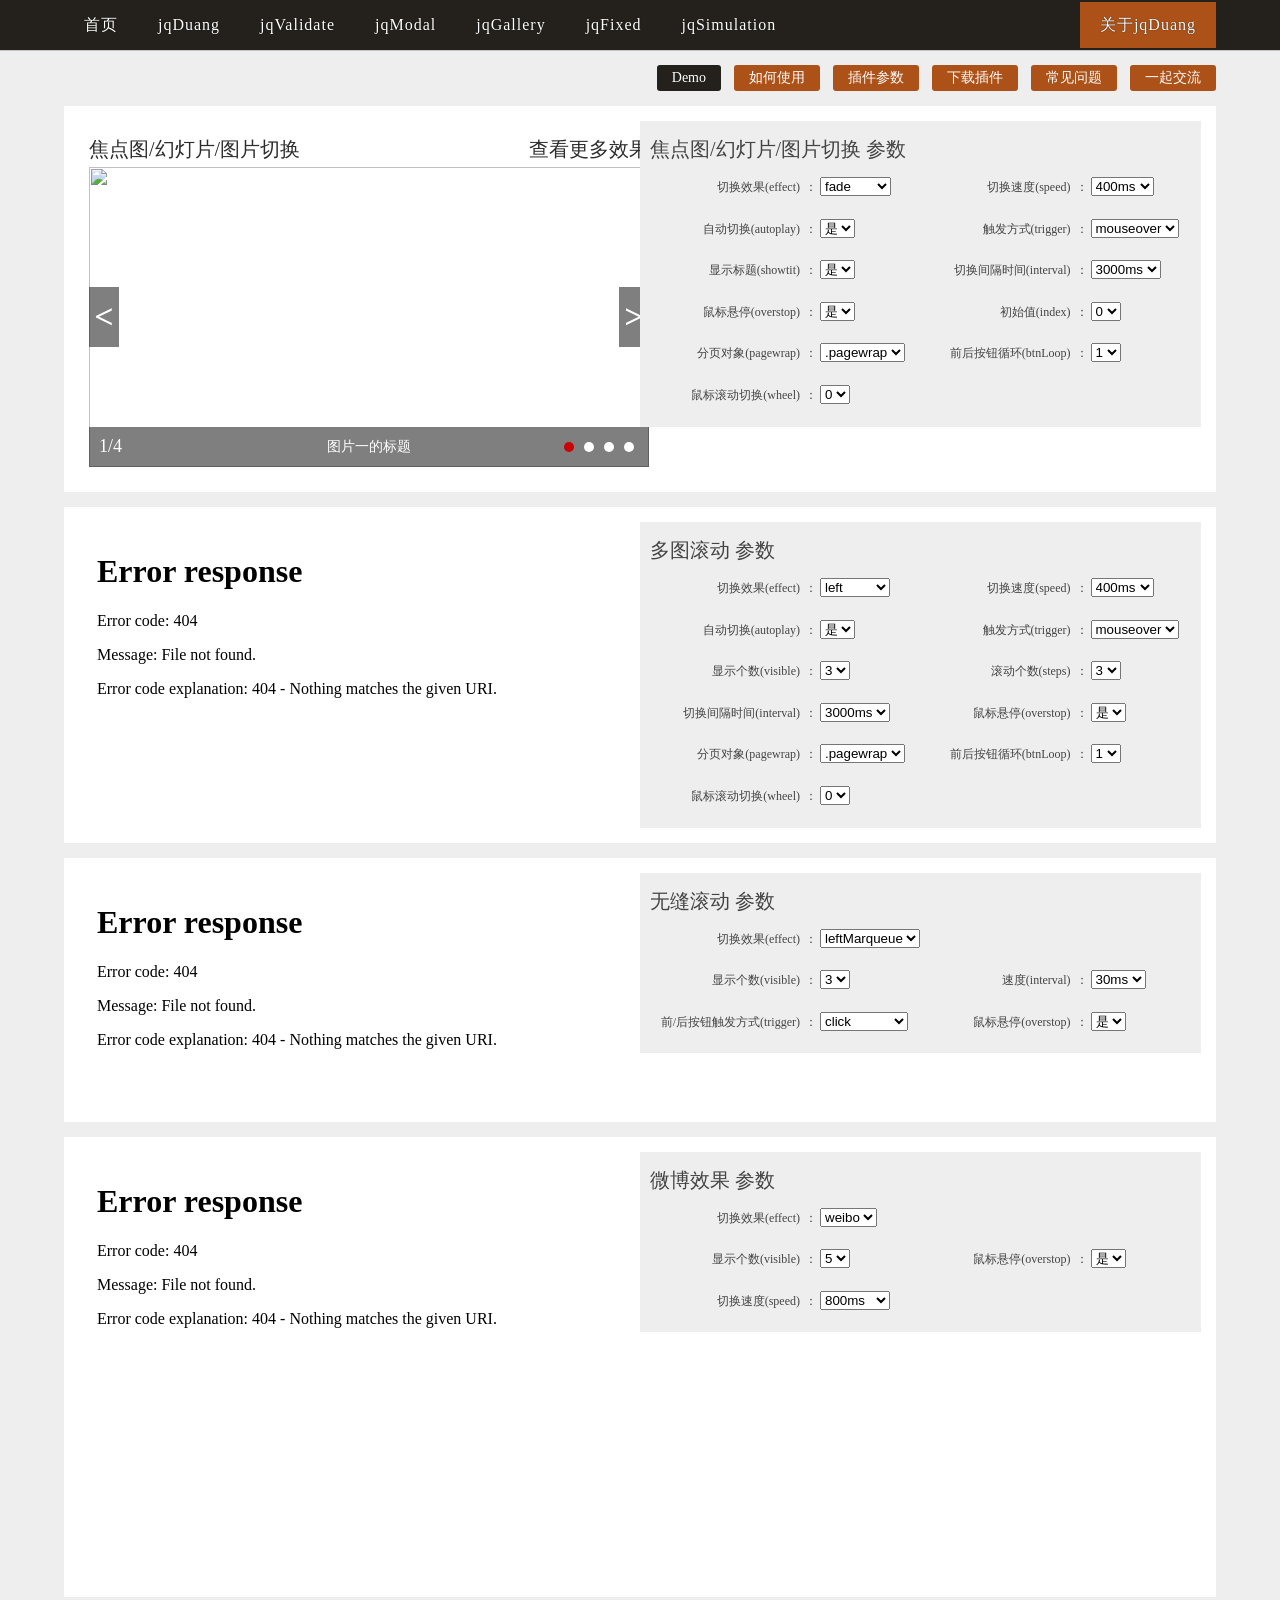
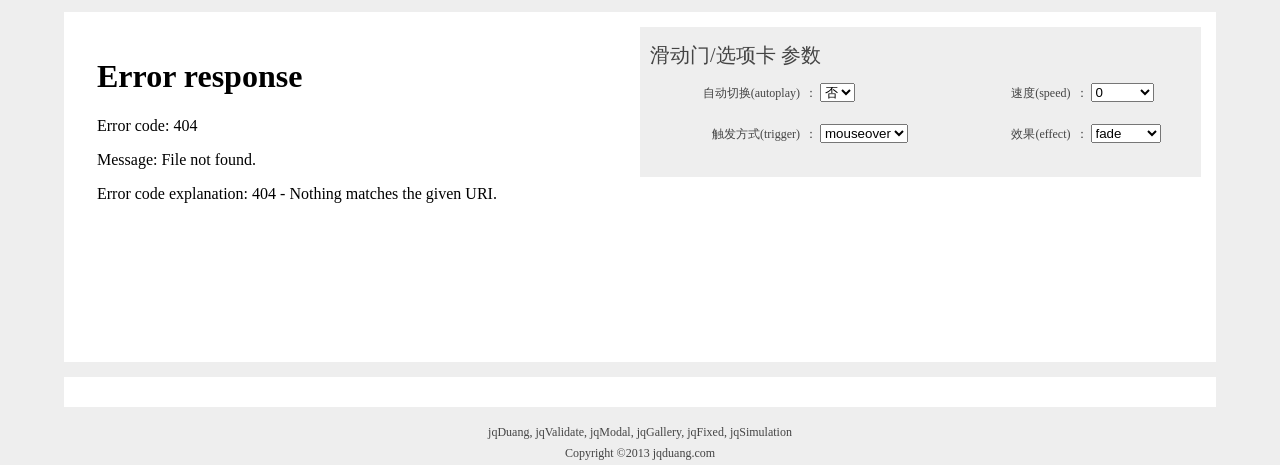
==== jqscrollspy/index.html @ a442d304 "加入jqscrollspy" ====
<html>
<head>
    <meta charset="utf-8">
    <title>jqduang_jqduang.com</title>
    <meta name="keywords" content="jqduang,前端特效,网页特效,焦点图,幻灯片,滑动门,滚动图片,无缝滚动,图片切换"/>
    <meta name="description" content="Mr.jqDuang,前端特效,网页特效,焦点图,幻灯片,滑动门,滚动图片,无缝滚动,图片切换,用少的代码做多的效果,复杂的问题交给我来做,您只要轻轻一行代码就行！"/>
    <link rel="stylesheet" href="../css/global.css">
    
</head>
<body class="bg">
    <div class="wrap">
        <nav class="sub-nav cf">
            <ul>
                <li><a class="act" href="#demo">Demo</a></li>
                <li><a href="#howtouse">如何使用</a></li>
                <li><a href="#param">插件参数</a></li>
                <li><a href="#download">下载插件</a></li>
                <li><a href="#question">常见问题</a></li>
                <li><a href="#commus">一起交流</a></li>
            </ul>
        </nav>
        <section id="demo" class="page active">
            <article class="area">
                <div class="effect-wrap w50p">
                    <iframe width="560" height="336" name="demo1" frameborder="0" scrolling="no"></iframe>
                </div>
                <div class="config-wrap w50p">
                    <h2>焦点图/幻灯片/图片切换 参数</h2>
                    <!-- 表单 -->
                    <form action="demo1.html" method="get" target="demo1">
                        <input type="hidden" name="cell" value=".thumb"/>
                        <input type="hidden" name="obj" value="li"/>
                        <input type="hidden" name="prevbtn" value=".prev"/>
                        <input type="hidden" name="nextbtn" value=".next"/>
                        <ul>
                            <li>
                                <label>切换效果(effect)</label>：
                                <select name="effect">
                                    <option value="fade">fade</option>  
                                    <option value="fold">fold</option>  
                                    <option value="left">left</option>   
                                    <option value="leftLoop">leftLoop</option> 
                                    <option value="top">top</option> 
                                    <option value="topLoop">topLoop</option>   
                                </select>
                            </li>
                            <li>
                                <label>切换速度(speed)</label>：
                                <select name="speed">
                                    <option value="100">100ms</option>  
                                    <option value="200">200ms</option>  
                                    <option value="300">300ms</option>  
                                    <option selected="selected" value="400">400ms</option>  
                                    <option value="500">500ms</option>  
                                </select>
                            </li>
                            <li>
                                <label>自动切换(autoplay)</label>：
                                <select name="autoplay">
                                    <option value="1">是</option>    
                                    <option value="0">否</option>        
                                </select>
                            </li>
                            <li>
                                <label>触发方式(trigger)</label>：
                                <select name="trigger">
                                    <option value="mouseover">mouseover</option>  
                                    <option value="click">click</option>  
                                </select>
                            </li>
                            <li>
                                <label>显示标题(showtit)</label>：
                                <select name="showtit">
                                    <option value="1">是</option>    
                                    <option value="0">否</option>    
                                </select>
                            </li>
                            <li>
                                <label>切换间隔时间(interval)</label>：
                                <select name="interval">
                                    <option value="2000">2000ms</option>    
                                    <option selected="selected" value="3000">3000ms</option>    
                                    <option value="4000">4000ms</option>    
                                    <option value="5000">5000ms</option>
                                </select>
                            </li>
                            <li>
                                <label>鼠标悬停(overstop)</label>：
                                <select name="overstop">
                                    <option value="1">是</option>
                                    <option value="0">否</option>
                                </select>
                            </li>
                            <li>
                                <label>初始值(index)</label>：
                                <select name="index">
                                    <option value="0">0</option>
                                    <option value="1">1</option>
                                    <option value="2">2</option>
                                    <option value="3">3</option>
                                </select>
                            </li>
                            <li>
                                <label>分页对象(pagewrap)</label>：
                                <select name="pagewrap">
                                    <option value=".pagewrap">.pagewrap</option>
                                </select>
                            </li>
                            <li>
                                <label>前后按钮循环(btnLoop)</label>：
                                <select name="btnLoop">
                                    <option value="1">1</option>
                                    <option value="0">0</option>
                                </select>
                            </li>
                            <li>
                                <label>鼠标滚动切换(wheel)</label>：
                                <select name="wheel">
                                    <option value="0">0</option>
                                    <option value="1">1</option>
                                </select>
                            </li>
                        </ul>
                        <input type="submit" class="btn dn" value="提交"/>
                    </form>
                    
                    <!-- /表单 -->
                </div>
                
            </article>
            <article class="area">
                <div class="effect-wrap w50p">
                    <iframe width="560" height="214" name="demo2" frameborder="0" scrolling="no"></iframe>
                </div>
                <div class="config-wrap w50p">
                    <h2>多图滚动 参数</h2>
                    <!-- 表单 -->
                    <form action="demo2.html" method="get" target="demo2">
                        <input type="hidden" name="cell" value=".thumb"/>
                        <input type="hidden" name="obj" value="li"/>
                        <input type="hidden" name="prevbtn" value=".prev"/>
                        <input type="hidden" name="nextbtn" value=".next"/>
                        <ul>
                            <li>
                                <label>切换效果(effect)</label>：
                                <select name="effect">
                                    <option value="left">left</option>  
                                    <option value="leftLoop">leftLoop</option>  
                                </select>
                            </li>
                            <li>
                                <label>切换速度(speed)</label>：
                                <select name="speed">
                                    <option value="100">100ms</option>  
                                    <option value="200">200ms</option>  
                                    <option value="300">300ms</option>  
                                    <option selected="selected" value="400">400ms</option>  
                                    <option value="500">500ms</option>  
                                </select>
                            </li>
                            <li>
                                <label>自动切换(autoplay)</label>：
                                <select name="autoplay">
                                    <option value="1">是</option>    
                                    <option value="0">否</option>        
                                </select>
                            </li>
                            <li>
                                <label>触发方式(trigger)</label>：
                                <select name="trigger">
                                    <option value="mouseover">mouseover</option>    
                                    <option value="click">click</option>    
                                </select>
                            </li>
                            <li>
                                <label>显示个数(visible)</label>：
                                <select name="visible">
                                    <option value="1">1</option>    
                                    <option value="2">2</option>    
                                    <option selected="selected" value="3">3</option>    
                                </select>
                            </li>
                            <li>
                                <label>滚动个数(steps)</label>：
                                <select name="steps">
                                    <option value="1">1</option>    
                                    <option value="2">2</option>    
                                    <option selected="selected" value="3">3</option>
                                </select>
                            </li>
                            <li>
                                <label>切换间隔时间(interval)</label>：
                                <select name="interval">
                                    <option value="2000">2000ms</option>    
                                    <option selected="selected" value="3000">3000ms</option>    
                                    <option value="4000">4000ms</option>    
                                    <option value="5000">5000ms</option>
                                </select>
                            </li>
                            <li>
                                <label>鼠标悬停(overstop)</label>：
                                <select name="overstop">
                                    <option value="1">是</option>
                                    <option value="0">否</option>
                                </select>
                            </li>
                            <li>
                                <label>分页对象(pagewrap)</label>：
                                <select name="pagewrap">
                                    <option value=".pagewrap">.pagewrap</option>
                                </select>
                            </li>
                            <li>
                                <label>前后按钮循环(btnLoop)</label>：
                                <select name="btnLoop">
                                    <option value="1">1</option>
                                    <option value="0">0</option>
                                </select>
                            </li>
                            <li>
                                <label>鼠标滚动切换(wheel)</label>：
                                <select name="wheel">
                                    <option value="0">0</option>
                                    <option value="1">1</option>
                                </select>
                            </li>
                        </ul>
                        <input type="submit" class="btn dn" value="提交"/>
                    </form>
                    
                    <!-- /表单 -->
                </div>
                
            </article>
            <article class="area">
                <div class="effect-wrap w50p">
                    <iframe width="560" height="214" name="demo3" frameborder="0" scrolling="no"></iframe>
                </div>
                <div class="config-wrap w50p">
                    <h2>无缝滚动 参数</h2>
                    <!-- 表单 -->
                    <form action="demo3.html" method="get" target="demo3">
                        <input type="hidden" name="obj" value="li"/>
                        <input type="hidden" name="prevbtn" value=".prev"/>
                        <input type="hidden" name="nextbtn" value=".next"/>
                        <ul>
                            <li class="nowrap">
                                <label>切换效果(effect)</label>：
                                <select name="effect">
                                    <option value="leftMarqueue">leftMarqueue</option>  
                                </select>
                            </li>
                            <li>
                                <label>显示个数(visible)</label>：
                                <select name="visible">
                                    <option value="1">1</option>    
                                    <option value="2">2</option>    
                                    <option selected="selected" value="3">3</option>    
                                </select>
                            </li>
                            <li>
                                <label>速度(interval)</label>：
                                <select name="interval">
                                    <option value="10">10ms</option>    
                                    <option value="20">20ms</option>    
                                    <option selected="selected" value="30">30ms</option>    
                                    <option value="40">40ms</option>    
                                    <option value="50">50ms</option>
                                </select>
                            </li>
                            <li>
                                <label>前/后按钮触发方式(trigger)</label>：
                                <select name="trigger">
                                    <option value="click">click</option>
                                    <option value="mouseover">mouseover</option>
                                </select>
                            </li>
                            <li>
                                <label>鼠标悬停(overstop)</label>：
                                <select name="overstop">
                                    <option value="1">是</option>
                                    <option value="0">否</option>
                                </select>
                            </li>
                        </ul>
                        <input type="submit" class="btn dn" value="提交"/>
                    </form>
                    
                    <!-- /表单 -->
                </div>
                
            </article>
            <article class="area">
                <div class="effect-wrap w50p">
                    <iframe width="560" height="410" name="demo4" frameborder="0" scrolling="no"></iframe>
                </div>
                <div class="config-wrap w50p">
                    <h2>微博效果 参数</h2>
                    <!-- 表单 -->
                    <form action="demo4.html" method="get" target="demo4">
                        <input type="hidden" name="obj" value="li"/>
                        <input type="hidden" name="prevbtn" value=".prev"/>
                        <input type="hidden" name="nextbtn" value=".next"/>
                        <ul>
                            <li class="nowrap">
                                <label>切换效果(effect)</label>：
                                <select name="effect">
                                    <option value="weibo">weibo</option>    
                                </select>
                            </li>
                            <li>
                                <label>显示个数(visible)</label>：
                                <select name="visible"> 
                                    <option value="3">3</option>    
                                    <option value="4">4</option>    
                                    <option selected="selected" value="5">5</option>    
                                </select>
                            </li>
                            <li>
                                <label>鼠标悬停(overstop)</label>：
                                <select name="overstop">
                                    <option value="1">是</option>
                                    <option value="0">否</option>
                                </select>
                            </li>
                            <li>
                                <label>切换速度(speed)</label>：
                                <select name="speed">
                                    <option value="100">100ms</option>  
                                    <option value="200">200ms</option>  
                                    <option value="300">300ms</option>  
                                    <option value="400">400ms</option>  
                                    <option value="500">500ms</option>  
                                    <option value="600">600ms</option>  
                                    <option selected="selected" value="800">800ms</option>  
                                    <option value="1000">1000ms</option>  
                                </select>
                            </li>
                        </ul>
                        <input type="submit" class="btn dn" value="提交"/>
                    </form>
                    
                    <!-- /表单 -->
                </div>
                
            </article>
            <article class="area">
                <div class="effect-wrap w50p">
                    <iframe width="560" height="300" name="demo5" frameborder="0" scrolling="no"></iframe>
                </div>
                <div class="config-wrap w50p">
                    <h2>滑动门/选项卡 参数</h2>
                    <!-- 表单 -->
                    <form action="demo5.html" method="get" target="demo5">
                        <input type="hidden" name="obj" value="ul"/>
                        <input type="hidden" name="cell" value=".cell"/>
                        <input type="hidden" name="prevbtn" value=".prev"/>
                        <input type="hidden" name="nextbtn" value=".next"/>
                        <ul>
                            <li>
                                <label>自动切换(autoplay)</label>：
                                <select name="autoplay">
                                    <option value="1">是</option>
                                    <option selected="selected" value="0">否</option>
                                </select>
                            </li>
                            <li>
                                <label>速度(speed)</label>：
                                <select name="speed">
                                    <option value="0">0</option>
                                    <option value="300">300ms</option>
                                    <option value="400">400ms</option>
                                    <option value="500">500ms</option>
                                    <option value="600">600ms</option>
                                </select>
                            </li>
                            <li>
                                <label>触发方式(trigger)</label>：
                                <select name="trigger">
                                    <option value="mouseover">mouseover</option>    
                                    <option value="click">click</option>    
                                </select>
                            </li>
                            <li>
                                <label>效果(effect)</label>：
                                <select name="effect">
                                    <option value="fade">fade</option>
                                    <option value="fold">fold</option>
                                    <option value="left">left</option>
                                    <option value="leftLoop">leftLoop</option>
                                </select>
                            </li>
                        </ul>
                        <input type="submit" class="btn dn" value="提交"/>
                    </form>
                    
                    <!-- /表单 -->
                </div>
                
            </article>
        </section>
        <section id="howtouse" class="page">
            <article class="area">
                <!-- <h2>如何使用</h2> -->
                <div class="param-instruction">

1. 引入jquery库: 该插件为jquery库的插件, 版本为1.7以上
<textarea data-language="html"><script type="text/javascript" src="http://你的域名/js/jquery.js"></script></textarea>
2. 引入插件本身:
<textarea data-language="html"><script type="text/javascript" src="http://你的域名/js/jqduang.js"></script></textarea>
3. 插件启用:
<h3 class="colde-hd">方式1 : 从dom启用 </h3>
<textarea data-language="html">
<div class="jqDuang" data-obj="li" data-cell=".cell" data-effect="fade">
    <div class="obj">
        <!-- 注意这里要套两层，即'.obj'和'ul' -->
        <ul>
            <li><a href="#" target="_blank"><img src="1.jpg"></a></li>
            <li><a href="#" target="_blank"><img src="2.jpg"></a></li>
            <li><a href="#" target="_blank"><img src="3.jpg"></a></li>
        </ul>
    </div>
    <div class="cell">
        <i class="act">1</i><i>2</i><i>3</i>
    </div>
</div>
</textarea>
<h3 class="colde-hd">方式2 : js调用</h3>
<textarea data-language="html">
<div class="slide">
    <div class="obj">
        <!-- 注意这里要套两层，即'.obj'和'ul' -->
        <ul>
            <li><a href="#" target="_blank"><img src="1.jpg"></a></li>
            <li><a href="#" target="_blank"><img src="2.jpg"></a></li>
            <li><a href="#" target="_blank"><img src="3.jpg"></a></li>
        </ul>
    </div>
    <div class="cell">
        <i class="act">1</i><i>2</i><i>3</i>
    </div>
</div>
</textarea>
js代码
<textarea data-language="javascript">
$('.slide').jqDuang({
    obj      : 'li'
    , cell   : '.cell'
    , effect : 'fade'
})
</textarea>
                </div>    
            </article>
        </section>
        <section id="param" class="page">
            <article class="area">
                <!-- <h2>插件参数</h2> -->
                <div class="param-detail">
                    <table cellspacing="1" cellpadding="0">
                        <tr><td colspan="5">
<textarea data-language="js">
$(expr).jqDuang({
    obj : 'li'
    , cell : '.dot'
    , autoplay : 1
    , interval : 3000
})
//expr是效果的外框,后面是参数, 具体说明请往下看, 上面只是写了部分参数, 具体的使用需要根据实际情况
//另:如果设置和参数的默认值一样可以不用写,如：obj 默认值是 li,如果你的设置也是li这个设置可以直接省略
</textarea>
                        </td></tr>
                        <tr>
                            <th>参数</th>
                            <th>默认值</th>
                            <th>版本</th>
                            <th>说明</th>
                            <th>详细</th>
                        </tr>
                        <tr>
                            <td>obj</td>
                            <td>li</td>
                            <td>1.0</td>
                            <td><span class="fcr">(必须)</span>切换对象:<br>
                                 效果中要切换的对象<br>
                                使用: {obj:'li'}
                            </td>
                            <td>&nbsp;</td>
                        </tr>
                        <tr>
                            <td>cell</td>
                            <td>null</td>
                            <td>1.0</td>
                            <td>

控制切换效果的外层:
插件会自动去找该内部的子元素作为控制切换的对象;如果子元素为空, 插件会自动往内部增加对应的子元素, 例如:下面的div子元素为空
<textarea data-language="html"><div class="dot"></div></textarea>
插件执行后, 会生成 
<textarea data-language="html"><div class="dot"><i class="act">1</i><i>2</i><i>3</i></div></textarea>
使用: {cell:'.dot'}
                            </td>
                            <td>&nbsp;</td>
                        </tr>
                        <tr>
                            <td>trigger</td>
                            <td>mouseover</td>
                            <td>1.0</td>
                            <td><span class="fcr">(必须)</span>切换效果的触发方式:<br>
                                参数: {effect: 'mouseover' | 'click'}<br>
                                说明：{effect: 鼠标悬停到cell对象上时触发动画切换到对应的obj对象上 | 鼠标点击到cell对象上时触发动画切换到对应的obj对象上}<br>
                                使用: {trigger : 'mouseover'}
                            </td>
                            <td>&nbsp;</td>
                        </tr><tr>
                            <td>effect</td>
                            <td>fade</td>
                            <td>1.0</td>
                            <td><span class="fcr">(必须)</span>切换效果:<br>
                                参数: {effect: fade | fold | top | topLoop | topMarqueue | left | leftLoop | leftMarqueue | weibo}<br>
                                说明：{effect: 渐显 | 淡入淡出 | 上滚动 | 上循环滚动 | 上无缝滚动 | 左滚动 | 左循环滚动 | 左无缝滚动 | 微博效果}<br>
                                使用: {effect : 'fade'}
                            </td>
                            <td>&nbsp;</td>
                        </tr>
                        <tr>
                            <td>speed</td>
                            <td>400</td>
                            <td>1.0</td>
                            <td><span class="fcr">(必须)</span>切换效果的速度:<br>
                                说明: 毫秒(ms),一次效果用的时间<br>
                                使用: {speed:400}
                            </td>
                            <td>&nbsp;</td>
                        </tr>
                        <tr>
                            <td>index</td>
                            <td>0</td>
                            <td>1.0</td>
                            <td><span class="fcr">(必须)</span>索引值:<br>
                                说明: 就是初始高亮的值,从0开始,例如我想让幻灯片从第二张开始切换可以这样: {index:1}<br>
                                使用: {index:0}
                            </td>
                            <td>&nbsp;</td>
                        </tr>
                        <tr>
                            <td>autoplay</td>
                            <td>1</td>
                            <td>1.0</td>
                            <td><span class="fcr">(必须)</span>自动切换:<br>
                                说明: 是否自动切换到下一个, 1:自动切换, 0:不切换, 为0时"interval"设置无效<br>
                                使用: {autoplay:1}
                            </td>
                            <td>&nbsp;</td>
                        </tr>
                        <tr>
                            <td>interval</td>
                            <td>3000</td>
                            <td>1.0</td>
                            <td>自动切换:<br>
                                说明: 毫秒(ms), 自动切换到下一个的间隔时间, effect: top(left)Marqueue时表示滚动的速度<br>
                                使用: {interval:3000}
                            </td>
                            <td>&nbsp;</td>
                        </tr>
                        <tr>
                            <td>prevbtn</td>
                            <td>null</td>
                            <td>1.0</td>
                            <td>上一个按钮:<br>
                                说明: 切换到上一个的按钮<br>
                                使用: {prevbtn:'.prev'}
                            </td>
                            <td>&nbsp;</td>
                        </tr>
                        <tr>
                            <td>nextbtn</td>
                            <td>null</td>
                            <td>1.0</td>
                            <td>下一个按钮:<br>
                                说明: 切换到下一个的按钮<br>
                                使用: {nextbtn:'.next'}
                            </td>
                            <td>&nbsp;</td>
                        </tr>
                        <tr>
                            <td>delay</td>
                            <td>150</td>
                            <td>1.0</td>
                            <td>触发效果后的延迟时间:<br>
                                说明: 毫秒(ms), 点击(鼠标悬停到)cell的对象后将要触发效果前的时间, 避免重复执行以及性能上考虑设置150ms<br>
                                使用: {delay:150}
                            </td>
                            <td>&nbsp;</td>
                        </tr>
                        <tr>
                            <td>easing</td>
                            <td>swing</td>
                            <td>1.0</td>
                            <td>动画的缓动效果:<br>
                                说明: 可选值 swing | linear, 若要实现更多效果需要jQuery动画效果扩展增强插件(jquery.easing.js)支持<br>
                                使用: {easing:'swing'}
                            </td>
                            <td>&nbsp;</td>
                        </tr>
                        <tr>
                            <td>visible</td>
                            <td>1</td>
                            <td>1.0</td>
                            <td><span class="fcr">(必须)</span>obj对象的可见个数:<br>
                                说明: 插件会自动计算出外层的大小,从而显示对应的设置大小，effect: fade | fold时无效<br>
                                使用: {visible:1}
                            </td>
                            <td>&nbsp;</td>
                        </tr>
                        <tr>
                            <td>steps</td>
                            <td>1</td>
                            <td>1.0</td>
                            <td><span class="fcr">(必须)</span>每次滚动的数量:<br>
                                说明: 每次滚动的数量,设置时建议 steps <= visible, effect: fade | fold | top(left)Marqueue时无效<br>
                                使用: {steps:1}
                            </td>
                            <td>&nbsp;</td>
                        </tr>
                        <tr>
                            <td>overstop</td>
                            <td>1</td>
                            <td>1.0</td>
                            <td><span class="fcr">(必须)</span>鼠标悬停是否停止动画:<br>
                                说明: 到obj,cell,prevbtn,nextbtn时, 是否停止动画, top(left)Marqueue时 prevbtn,nextbtn无效<br>
                                使用: {overstop:1}
                            </td>
                            <td>&nbsp;</td>
                        </tr>
                        <tr>
                            <td>showtit</td>
                            <td>0</td>
                            <td>1.0</td>
                            <td>
                            是否显示标题:
                            说明: 插件会自动创建个标签a,其内容和链接分别调用当前激活的obj对象的data-title和data-url, 例如:obj对象为
                            <textarea data-language="html"><li data-title="标题一" data-url="www.jqduang.com"></li></textarea>
                            会对应的生成(该设置只有当visible: 1时有效)
                            <textarea data-language="html"><a class="txt" href="www.jqduang.com">标题一</a></textarea>
                            使用: {showtit:1}
                            </td>
                            <td>&nbsp;</td>
                        </tr>
                        <tr>
                            <td>pagewrap</td>
                            <td>null</td>
                            <td>1.0</td>
                            <td>
分页页码对象:
说明: 与cell一样, 插件会自动给pagewrap标签内添加对应的页码, 例如: 
<textarea data-language="html"><div class="pagewrap">1/4</div></textarea>
使用: {pagewrap:'.pagewrap'}
                            </td>
                            <td>&nbsp;</td>
                        </tr>
                        <tr>
                            <td>actclass</td>
                            <td>act</td>
                            <td>1.0</td>
                            <td><span class="fcr">(必须)</span>cell当前激活对象的class:<br>
                                说明: 默认为'act', 有时我们布局时可能用的class不是act,而又懒得去改,插件就可以直接设置, 例如: actclass: 'current'<br>
                                使用: {actclass:'.act'}
                            </td>
                            <td>&nbsp;</td>
                        </tr>
                        <tr>
                            <td>btnLoop</td>
                            <td>1</td>
                            <td>1.0</td>
                            <td>按钮循环:<br>
                                说明: 点击前/后一个时,到第一(最后)时,按钮会添加'disabled'样式,并且按钮不可用；
                                使用: {btnLoop:1}
                            </td>
                            <td>&nbsp;</td>
                        </tr>
                        <tr>
                            <td>wheel</td>
                            <td>0</td>
                            <td>1.0</td>
                            <td>鼠标悬停对象上时滚动鼠标是否切换:<br>
                                说明: 需要插件<a target="_blank" rel="nofollow" href="https://github.com/jquery/jquery-mousewheel">jquery.mousewheel.min.js</a>支持；版本3.1.0以上<br>
                                使用: {wheel:1}
                            </td>
                            <td>&nbsp;</td>
                        </tr>
                        <tr>
                            <th>方法</th>
                            <th>类型</th>
                            <th>版本</th>
                            <th>说明</th>
                            <th>详细</th>
                        </tr>
                        <tr>
                            <td>number</td>
                            <td>number</td>
                            <td>1.0</td>
                            <td>播放第n个:<br>
                                说明: 可以手动播放第n个图片,n从0开始<br>
                                使用: 播放第3个图片，如下
<textarea data-language="js">
$(expr).jqDuang(2);                                
</textarea>
                            </td>
                            <td>&nbsp;</td>
                        </tr>
                        <tr>
                            <td>next</td>
                            <td>string</td>
                            <td>1.0</td>
                            <td>播放后一个:<br>
                                使用:
<textarea data-language="js">
$(expr).jqDuang('next');                                
</textarea>
                            </td>
                            <td>&nbsp;</td>
                        </tr>
                        <tr>
                            <td>prev</td>
                            <td>string</td>
                            <td>1.0</td>
                            <td>播放前一个:<br>
                                使用:
<textarea data-language="js">
$(expr).jqDuang('prev');                                
</textarea>
                            </td>
                            <td>&nbsp;</td>
                        </tr>
                        <tr>
                            <td>stop</td>
                            <td>string</td>
                            <td>1.0</td>
                            <td>暂停:<br>
                                使用:
<textarea data-language="js">
$(expr).jqDuang('stop');                                
</textarea>
                            </td>
                            <td>&nbsp;</td>
                        </tr>
                        <tr>
                            <td>start</td>
                            <td>string</td>
                            <td>1.0</td>
                            <td>开始:<br>
                                使用:
<textarea data-language="js">
$(expr).jqDuang('start');                                
</textarea>
                            </td>
                            <td>&nbsp;</td>
                        </tr>
                        <tr>
                            <td>index</td>
                            <td>string</td>
                            <td>1.0</td>
                            <td>获取当前索引值:<br>
                                使用:例如当前播放到第2个,下面结果为1
<textarea data-language="js">
var index = $(expr).jqDuang('index');//index 为 1
</textarea>
                            </td>
                            <td>&nbsp;</td>
                        </tr>
                        <tr>
                            <th>事件</th>
                            <th>参数</th>
                            <th>版本</th>
                            <th>说明</th>
                            <th>详细</th>
                        </tr>
                        <tr>
                            <td>beforeFun</td>
                            <td>(el, index)</td>
                            <td>1.0</td>
                            <td>切换效果前执行的动作:<br>
                                说明:el = 当前对象, index = 当前的索引(也就行切换到第n个图片里的n)
                                使用:
<textarea data-language="js">
$(expr).on('beforeFun', function(el, index){
    //这里写要执行的动作 
});
</textarea>
                            </td>
                            <td>&nbsp;</td>
                        </tr>
                        <tr>
                            <td>afterFun</td>
                            <td>(el, index)</td>
                            <td>1.0</td>
                            <td>切换效果后执行的动作:<br>
                                说明:el = 当前对象, index = 当前的索引(也就行切换到第n个图片里的n)
                                使用:
 <textarea data-language="js">
$(expr).on('afterFun', function(el, index){
   //这里写要执行的动作 
});
</textarea>
                            </td>
                            <td>&nbsp;</td>
                        </tr>
                    </table>
                </div>
            </article>
        </section>
        <section id="download" class="page">
            <article class="area">
                <!-- <h2>下载插件</h2> -->
                <div class="">
                    压缩版本 <a href="http://www.jqduang.com/jqduang/js/jqduang.js" target="_blank">jqduang.js</a> (5.54k)
                </div>
            </article>
        </section>
        <section id="question" class="page">
            <article class="area">
                <!-- <h2>常见问题</h2> -->
                常见问题 
            </article>
        </section>
        <section id="commus" class="page">
            <div class="blank0"></div>
        </section>
        
    </div>

<script src="js/jquery.js?201505203"></script>
<script src="../js/jquery.mousewheel.min.js" type="text/javascript"></script> 
<script src="../js/common.js?201505203"></script>
<script src="../js/rainbow.min.js?201505203"></script>
    <article class="wrap">
        <div class="area">
            <script type="text/javascript">
                var uyan_config = {
                     'title':'jqduang'
                    , 'url':'http://www.jqduang.com/jqduang'
                    , 'du':'jqduang.com'
                    , 'su':'jqduang' 
                };
            </script>

            <!-- UY BEGIN -->
            <div id="uyan_frame"></div>
            <script type="text/javascript" src="http://v2.uyan.cc/code/uyan.js?uid=2026484"></script>
            <!-- UY END -->
        </div><!-- /留言 -->
    </article> 

<div class="footer tac">        
    jqDuang, jqValidate, jqModal, jqGallery, jqFixed, jqSimulation <br/>
    Copyright ©2013 jqduang.com
</div><!-- /footer -->
<div class="dn">
    <script>
    var _hmt = _hmt || [];
    (function() {
      var hm = document.createElement("script");
      hm.src = "//hm.baidu.com/hm.js?b2e33c0312c7235a7e13b0cf86eec840";
      var s = document.getElementsByTagName("script")[0]; 
      s.parentNode.insertBefore(hm, s);
    })();
    </script>

</div>
</body>
</html>
---- css/global.css ----
/*reset*/
body,html {color:#444;margin:0;padding:0;font:12px/1.8 microsoft yahei,san-serif;}
h1,h2,h3,h4,h5,h6,hr,p,blockquote,dl,dt,dd,ul,ol,li,pre,form,fieldset,legend,button,input,textarea,th,td,select,object {margin:0;padding:0;outline: none;}
ul,ol {list-style-type:none}
address,cite,code,em,th,i,h1,h2,h3,h4,h5,h6 {font-weight:normal; font-style:normal;}
img { border:0 none}
h1,h2,h3,h4,h5,h6 {font-size:14px;}
object,textarea,img,iframe {vertical-align: top;}
textarea {overflow: auto;}
a {text-decoration:none;color:#2C2C2C;outline: none;}
a:hover {text-decoration:underline;color:#f00;-webkit-transition: background .2s,color .2s ease-in; -moz-transition: background .2s,color .2s ease-in; -ms-transition: background .2s,color .2s ease-in; -o-transition: background .2s,color .2s ease-in; transition: background .2s,color .2s ease-in;}
.wrap {margin: 0 5%;min-width: 768px;}
input[type=submit]:hover,button[type=submit]:hover {opacity:0.9;filter:Alpha(opacity=90);cursor: pointer;text-align: center;}
.checkbox,.radio {width:13px;height:13px;vertical-align:-2px;*vertical-align:-1px;margin-right: 2px;}

/*common*/
.por {position: relative;} 
.oh {overflow:hidden;} 
.tal {text-align: left; } 
.tac {text-align: center; } 
.tar {text-align: right; }
.ma {margin: 0 auto;}
.dn {display: none;}
.fl {float:left;} 
.fr {float:right;}
.cf:after {content:"\20";display:block;height:0;clear:both;} 
.cf {*zoom:1}

.blank0,.blank1,.blank2,.blank3,.blank4,.blank5,.blank6,.blank7,.blank8,.blank9,.blank10,.blank11,.blank12,.blank13,.blank14,.blank15,.blank16,.blank17,.blank18,.blank19,.blank20,.blank25,.blank30,.blank35,.blank40,.blank45,.blank50 {clear:both;display:block; font-size:1px; overflow:hidden;}

.blank0 {height:0;}
.blank1 {height:1px;}
.blank2 {height:2px;}
.blank3 {height:3px;}
.blank4 {height:4px;}
.blank5 {height:5px;}
.blank6 {height:6px;}
.blank7 {height:7px;}
.blank8 {height:8px;}
.blank9 {height:9px;}
.blank10 {height:10px;}
.blank11 {height:11px;}
.blank12 {height:12px;}
.blank13 {height:13px;}
.blank14 {height:14px;}
.blank15 {height:15px;}
.blank16 {height:16px;}
.blank17 {height:17px;}
.blank18 {height:18px;}
.blank19 {height:19px;}
.blank20 {height:20px;}
.blank25 {height:25px;}
.blank30 {height:30px;}
.blank35 {height:35px;}
.blank40 {height:40px;}
.blank45 {height:45px;}
.blank50 {height:50px;}
/*font*/
.fcr, .fcr a {color: #f00;}
/*margin padding*/
.p10 {padding: 10px;}
/*layout*/
.area {padding: 15px;background: #fff;margin: 15px auto;overflow: hidden;*zoom:1;}

/*body*/
page_shake{from{transform:rotate(0deg);-ms-transform:rotate(0deg);-moz-transform:rotate(0deg);-webkit-transform:rotate(0deg);-o-transform:rotate(0deg)}4%{transform:rotate(5deg);-ms-transform:rotate(5deg);-moz-transform:rotate(5deg);-webkit-transform:rotate(5deg);-o-transform:rotate(5deg)}12.5%{transform:rotate(-5deg);-ms-transform:rotate(-5deg);-moz-transform:rotate(-5deg);-webkit-transform:rotate(-5deg);-o-transform:rotate(-5deg)}21%{transform:rotate(5deg);-ms-transform:rotate(5deg);-moz-transform:rotate(5deg);-webkit-transform:rotate(5deg);-o-transform:rotate(5deg)}29%{transform:rotate(-5deg);-ms-transform:rotate(-5deg);-moz-transform:rotate(-5deg);-webkit-transform:rotate(-5deg);-o-transform:rotate(-5deg)}37.5%{transform:rotate(5deg);-ms-transform:rotate(5deg);-moz-transform:rotate(5deg);-webkit-transform:rotate(5deg);-o-transform:rotate(5deg)}46%{transform:rotate(-5deg);-ms-transform:rotate(-5deg);-moz-transform:rotate(-5deg);-webkit-transform:rotate(-5deg);-o-transform:rotate(-5deg)}50%,to{transform:rotate(0deg);-ms-transform:rotate(0deg);-moz-transform:rotate(0deg);-webkit-transform:rotate(0deg);-o-transform:rotate(0deg)}}
@-webkit-keyframes page_shake{from{transform:rotate(0deg);-ms-transform:rotate(0deg);-moz-transform:rotate(0deg);-webkit-transform:rotate(0deg);-o-transform:rotate(0deg)}4%{transform:rotate(5deg);-ms-transform:rotate(5deg);-moz-transform:rotate(5deg);-webkit-transform:rotate(5deg);-o-transform:rotate(5deg)}12.5%{transform:rotate(-5deg);-ms-transform:rotate(-5deg);-moz-transform:rotate(-5deg);-webkit-transform:rotate(-5deg);-o-transform:rotate(-5deg)}21%{transform:rotate(5deg);-ms-transform:rotate(5deg);-moz-transform:rotate(5deg);-webkit-transform:rotate(5deg);-o-transform:rotate(5deg)}29%{transform:rotate(-5deg);-ms-transform:rotate(-5deg);-moz-transform:rotate(-5deg);-webkit-transform:rotate(-5deg);-o-transform:rotate(-5deg)}37.5%{transform:rotate(5deg);-ms-transform:rotate(5deg);-moz-transform:rotate(5deg);-webkit-transform:rotate(5deg);-o-transform:rotate(5deg)}46%{transform:rotate(-5deg);-ms-transform:rotate(-5deg);-moz-transform:rotate(-5deg);-webkit-transform:rotate(-5deg);-o-transform:rotate(-5deg)}50%,to{transform:rotate(0deg);-ms-transform:rotate(0deg);-moz-transform:rotate(0deg);-webkit-transform:rotate(0deg);-o-transform:rotate(0deg)}}
.duang {animation: page_shake 2s ease 0s 1; -webkit-animation: page_shake 2s ease 0s 1;}
.bg {background: #eee;}
/*nav*/
.nav {background: #24211C;width: 100%;-webkit-box-shadow: 0 0 1px #000; box-shadow: 0 0 1px #000;} 
.nav li {float: left;}
.nav li a {float: left;height:50px;line-height:50px;color: #fff;margin: 0 20px;font-size: 16px;letter-spacing: 1px;text-shadow: 0 0 1px #000;position: relative;}
.nav li a span {position: relative;}
.nav li a:hover {text-decoration: none;color: #fff;}

.nav li:last-child {float: right;}
.nav li:last-child a {background: #AC5118;padding: 0 20px;margin: 2px 0;height: 46px;line-height: 46px;}
.nav li:last-child:hover a {border-radius: 30px;-webkit-border-radius:30px;}
.nav li:last-child a:before {content:none;}

.nav li a:before {content:'';position: absolute;height:30px;line-height:30px;background: #AC5118;left: 50%;top: 10px;border-radius: 30px;-webkit-border-radius: 30px;text-shadow: none;width: 0;overflow: hidden;-webkit-transition: all .2s ease-out;transition: all .2s ease-out;opacity: 0;-webkit-box-shadow: 0 0 1px #AC5118; box-shadow: 0 0 1px #AC5118;}
.nav li:hover a:before, .nav li a.act:before {left: -21px;width: 100%;opacity: 1;padding: 0 20px;}

.nav li a:after {content:attr(title);background: #AC5118;position: absolute;width: 100%;top: 0;left: -11px;height:30px;line-height:30px;padding: 0 10px;opacity: 0;-webkit-transition: all .2s ease-out;transition: all .2s ease-out;border-radius: 30px;-webkit-border-radius: 30px;text-align: center;}
.nav li:first-child a:after, .nav li:last-child a:after {content:none;}
.nav li:hover a:after {opacity: .8;top: 55px;}


.sub-nav {margin: 15px auto;text-align: right;}
.sub-nav li {display: inline-block;*display: inline;*zoom: 1;}
.sub-nav li a {display: inline-block;margin-left: 10px;height:26px;line-height:26px;padding: 0 15px;color: #fff;background: #AC5118;border-radius: 3px;font-size: 14px;-webkit-transition: all .2s ease-out;transition: all .2s ease-out;}
.sub-nav li a:hover, .sub-nav li a.act {background: #24211C;text-decoration: none;}
.sub-nav li a:hover {-webkit-transform:rotate(10deg); -moz-transform:rotate(10deg); transform:rotate(10deg); - }

.w50p {float: left;width: 50%;min-height: 150px;padding: 10px;-webkit-box-sizing:border-box; -moz-box-sizing:border-box;box-sizing:border-box;}

.config-wrap h2, .effect-wrap-inner h2 {font-size: 20px;}

.config-wrap {background: #eee;}
.config-wrap li {padding: 10px; -webkit-box-sizing:border-box; -moz-box-sizing:border-box;box-sizing:border-box;float: left;width: 50%;}
.config-wrap li.nowrap {width: 100%;}
.config-wrap label {float: left;width: 140px;text-align: right;margin-right: 5px;}

.effect-wrap {}
.effect-wrap-inner .posturl{float: left;margin-top: 20px;background:#eee;padding: 10px;}
.effect-wrap-inner dl {float: left;}

.effect-wrap-inner dt {float: left; width: 100px; text-align: right;padding: 5px;}
.effect-wrap-inner dt span {color: red;}
.effect-wrap-inner dt i{font-size: 12px;font-style: normal;}
.effect-wrap-inner input {border: 1px solid #ddd;padding: 5px;}
.effect-wrap-inner input[data-group] {width: 50px;}
.effect-wrap-inner .submit{padding: 5px 20px;cursor:pointer;}
.effect-wrap-inner dd {margin-left: 110px;font-size: 12px;padding: 5px;vertical-align: top;}
.effect-wrap-inner select{padding: 3px;}
.effect-wrap-inner textarea{padding: 5px;display: inline-block;}

.instruction {color: green;padding: 10px;float: left;width: 50%;-webkit-box-sizing:border-box; -moz-box-sizing:border-box;box-sizing:border-box;}

.instruction span {color: #999;}

.result {clear: both;background: #FEFFE3;padding: 10px;display: none;}
.loading {display: none;position: relative;background:#fff url([data-uri]) no-repeat center;}
#content {min-height: 600px;}

/*section*/
.page {display: none;}
.page a {color: #AC5118;}
.page.active {display: block;}

/*param-detail*/
.param-detail {font-size: 12px;}
.param-detail table {width: 100%;background: #ddd;}
.param-detail td, .param-detail th {padding: 5px 10px;font-size: 12px;border: none;background: #fff;}
.param-detail td:nth-child(2n) {background: #fafafa;}
.param-detail th {background: #AC5118;color: #fff;white-space: nowrap;}
.param-detail tr:hover td {background: #FEEDBB;}

/*code*/
textarea[data-language] {display: none;}
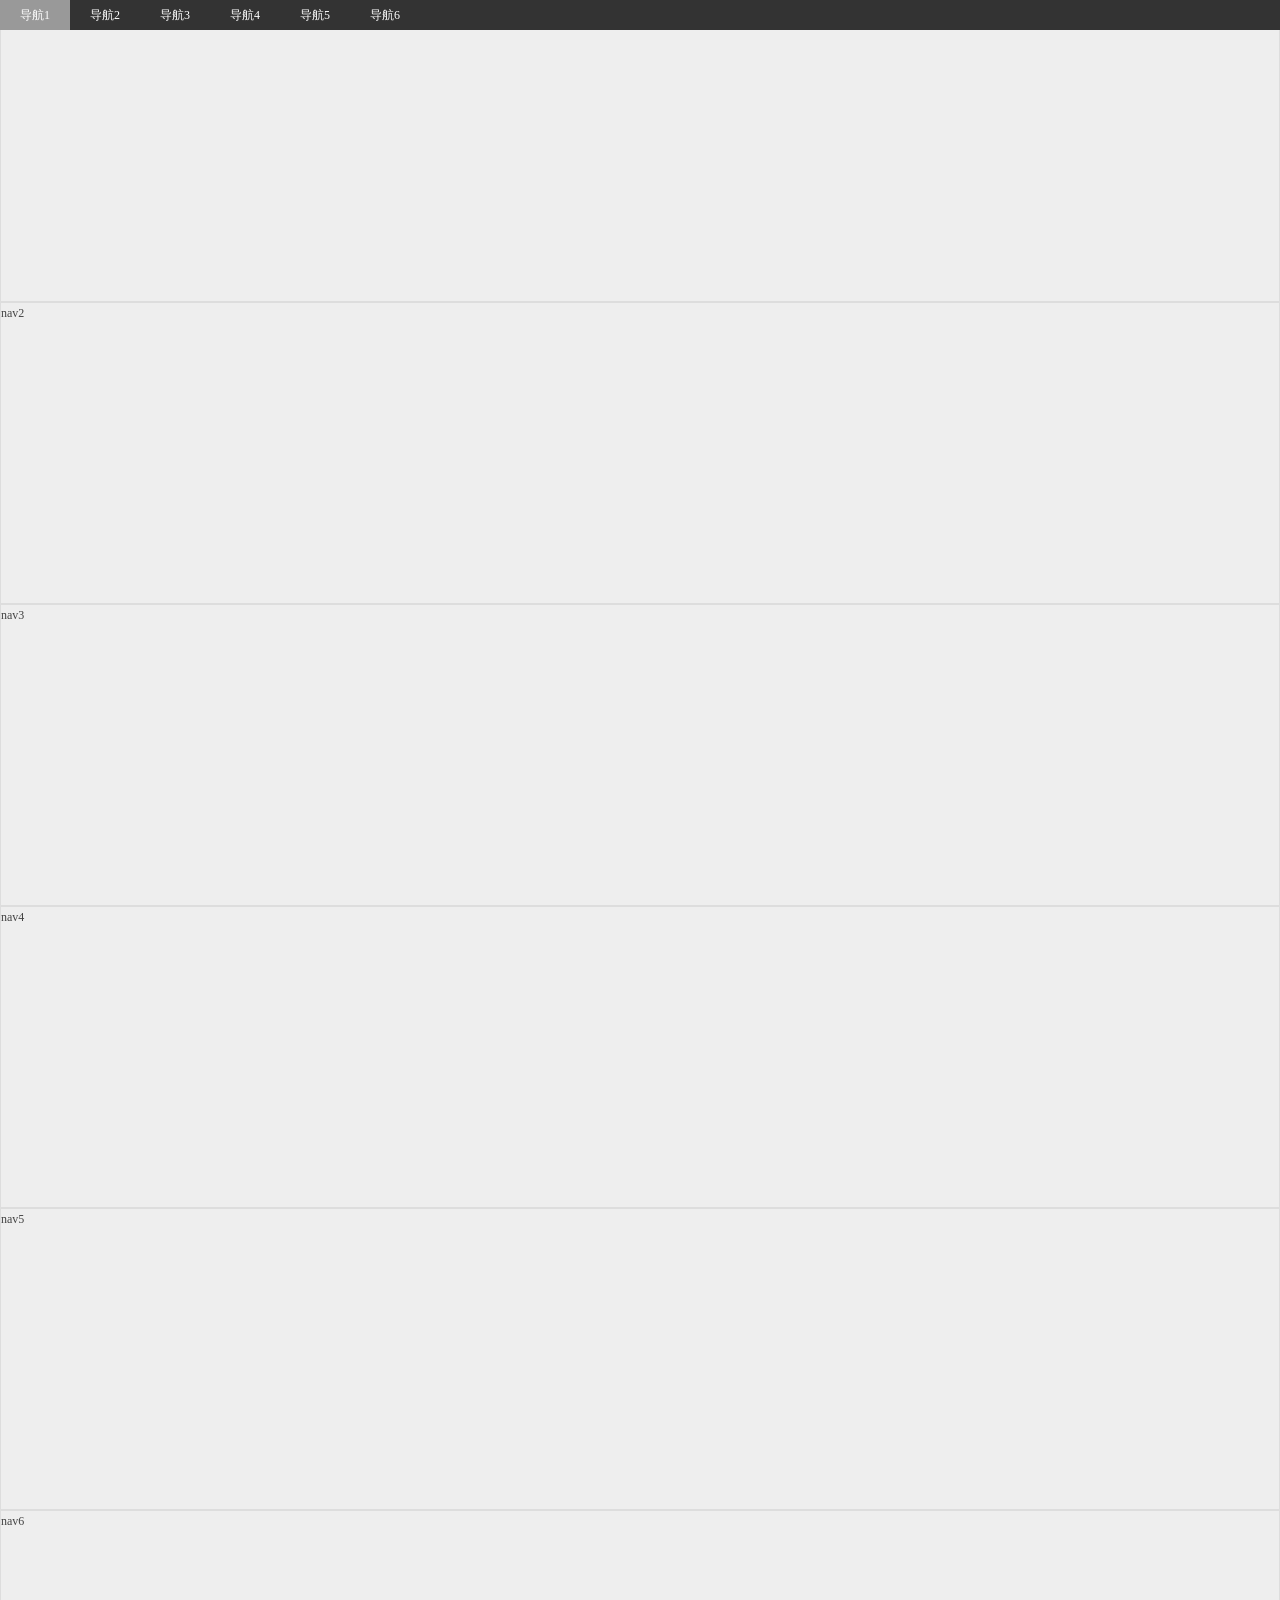
==== commit 0a03603f: "调试" ====
--- a/jqscrollspy/index.html
+++ b/jqscrollspy/index.html
@@ -1,871 +1,52 @@
 <html>
 <head>
     <meta charset="utf-8">
-    <title>jqduang_jqduang.com</title>
+    <title>jqscrollspy_jqduang.com</title>
     <meta name="keywords" content="jqduang,前端特效,网页特效,焦点图,幻灯片,滑动门,滚动图片,无缝滚动,图片切换"/>
     <meta name="description" content="Mr.jqDuang,前端特效,网页特效,焦点图,幻灯片,滑动门,滚动图片,无缝滚动,图片切换,用少的代码做多的效果,复杂的问题交给我来做,您只要轻轻一行代码就行！"/>
     <link rel="stylesheet" href="../css/global.css">
-    
+    <style type="text/css">
+        .block {border: 1px solid #ddd;height: 300px;}   
+        .nav1 {position: fixed;top: 0;width: 100%;height:30px;line-height:30px;background: #333;} 
+        .nav1 li {float: left;} 
+        .nav1 li a {float: left;padding: 0 20px;color: #fff;} 
+        .nav1 li a.act {background: #999;} 
+    </style>
 </head>
 <body class="bg">
-    <div class="wrap">
-        <nav class="sub-nav cf">
-            <ul>
-                <li><a class="act" href="#demo">Demo</a></li>
-                <li><a href="#howtouse">如何使用</a></li>
-                <li><a href="#param">插件参数</a></li>
-                <li><a href="#download">下载插件</a></li>
-                <li><a href="#question">常见问题</a></li>
-                <li><a href="#commus">一起交流</a></li>
-            </ul>
-        </nav>
-        <section id="demo" class="page active">
-            <article class="area">
-                <div class="effect-wrap w50p">
-                    <iframe width="560" height="336" name="demo1" frameborder="0" scrolling="no"></iframe>
-                </div>
-                <div class="config-wrap w50p">
-                    <h2>焦点图/幻灯片/图片切换 参数</h2>
-                    <!-- 表单 -->
-                    <form action="demo1.html" method="get" target="demo1">
-                        <input type="hidden" name="cell" value=".thumb"/>
-                        <input type="hidden" name="obj" value="li"/>
-                        <input type="hidden" name="prevbtn" value=".prev"/>
-                        <input type="hidden" name="nextbtn" value=".next"/>
-                        <ul>
-                            <li>
-                                <label>切换效果(effect)</label>：
-                                <select name="effect">
-                                    <option value="fade">fade</option>  
-                                    <option value="fold">fold</option>  
-                                    <option value="left">left</option>   
-                                    <option value="leftLoop">leftLoop</option> 
-                                    <option value="top">top</option> 
-                                    <option value="topLoop">topLoop</option>   
-                                </select>
-                            </li>
-                            <li>
-                                <label>切换速度(speed)</label>：
-                                <select name="speed">
-                                    <option value="100">100ms</option>  
-                                    <option value="200">200ms</option>  
-                                    <option value="300">300ms</option>  
-                                    <option selected="selected" value="400">400ms</option>  
-                                    <option value="500">500ms</option>  
-                                </select>
-                            </li>
-                            <li>
-                                <label>自动切换(autoplay)</label>：
-                                <select name="autoplay">
-                                    <option value="1">是</option>    
-                                    <option value="0">否</option>        
-                                </select>
-                            </li>
-                            <li>
-                                <label>触发方式(trigger)</label>：
-                                <select name="trigger">
-                                    <option value="mouseover">mouseover</option>  
-                                    <option value="click">click</option>  
-                                </select>
-                            </li>
-                            <li>
-                                <label>显示标题(showtit)</label>：
-                                <select name="showtit">
-                                    <option value="1">是</option>    
-                                    <option value="0">否</option>    
-                                </select>
-                            </li>
-                            <li>
-                                <label>切换间隔时间(interval)</label>：
-                                <select name="interval">
-                                    <option value="2000">2000ms</option>    
-                                    <option selected="selected" value="3000">3000ms</option>    
-                                    <option value="4000">4000ms</option>    
-                                    <option value="5000">5000ms</option>
-                                </select>
-                            </li>
-                            <li>
-                                <label>鼠标悬停(overstop)</label>：
-                                <select name="overstop">
-                                    <option value="1">是</option>
-                                    <option value="0">否</option>
-                                </select>
-                            </li>
-                            <li>
-                                <label>初始值(index)</label>：
-                                <select name="index">
-                                    <option value="0">0</option>
-                                    <option value="1">1</option>
-                                    <option value="2">2</option>
-                                    <option value="3">3</option>
-                                </select>
-                            </li>
-                            <li>
-                                <label>分页对象(pagewrap)</label>：
-                                <select name="pagewrap">
-                                    <option value=".pagewrap">.pagewrap</option>
-                                </select>
-                            </li>
-                            <li>
-                                <label>前后按钮循环(btnLoop)</label>：
-                                <select name="btnLoop">
-                                    <option value="1">1</option>
-                                    <option value="0">0</option>
-                                </select>
-                            </li>
-                            <li>
-                                <label>鼠标滚动切换(wheel)</label>：
-                                <select name="wheel">
-                                    <option value="0">0</option>
-                                    <option value="1">1</option>
-                                </select>
-                            </li>
-                        </ul>
-                        <input type="submit" class="btn dn" value="提交"/>
-                    </form>
-                    
-                    <!-- /表单 -->
-                </div>
-                
-            </article>
-            <article class="area">
-                <div class="effect-wrap w50p">
-                    <iframe width="560" height="214" name="demo2" frameborder="0" scrolling="no"></iframe>
-                </div>
-                <div class="config-wrap w50p">
-                    <h2>多图滚动 参数</h2>
-                    <!-- 表单 -->
-                    <form action="demo2.html" method="get" target="demo2">
-                        <input type="hidden" name="cell" value=".thumb"/>
-                        <input type="hidden" name="obj" value="li"/>
-                        <input type="hidden" name="prevbtn" value=".prev"/>
-                        <input type="hidden" name="nextbtn" value=".next"/>
-                        <ul>
-                            <li>
-                                <label>切换效果(effect)</label>：
-                                <select name="effect">
-                                    <option value="left">left</option>  
-                                    <option value="leftLoop">leftLoop</option>  
-                                </select>
-                            </li>
-                            <li>
-                                <label>切换速度(speed)</label>：
-                                <select name="speed">
-                                    <option value="100">100ms</option>  
-                                    <option value="200">200ms</option>  
-                                    <option value="300">300ms</option>  
-                                    <option selected="selected" value="400">400ms</option>  
-                                    <option value="500">500ms</option>  
-                                </select>
-                            </li>
-                            <li>
-                                <label>自动切换(autoplay)</label>：
-                                <select name="autoplay">
-                                    <option value="1">是</option>    
-                                    <option value="0">否</option>        
-                                </select>
-                            </li>
-                            <li>
-                                <label>触发方式(trigger)</label>：
-                                <select name="trigger">
-                                    <option value="mouseover">mouseover</option>    
-                                    <option value="click">click</option>    
-                                </select>
-                            </li>
-                            <li>
-                                <label>显示个数(visible)</label>：
-                                <select name="visible">
-                                    <option value="1">1</option>    
-                                    <option value="2">2</option>    
-                                    <option selected="selected" value="3">3</option>    
-                                </select>
-                            </li>
-                            <li>
-                                <label>滚动个数(steps)</label>：
-                                <select name="steps">
-                                    <option value="1">1</option>    
-                                    <option value="2">2</option>    
-                                    <option selected="selected" value="3">3</option>
-                                </select>
-                            </li>
-                            <li>
-                                <label>切换间隔时间(interval)</label>：
-                                <select name="interval">
-                                    <option value="2000">2000ms</option>    
-                                    <option selected="selected" value="3000">3000ms</option>    
-                                    <option value="4000">4000ms</option>    
-                                    <option value="5000">5000ms</option>
-                                </select>
-                            </li>
-                            <li>
-                                <label>鼠标悬停(overstop)</label>：
-                                <select name="overstop">
-                                    <option value="1">是</option>
-                                    <option value="0">否</option>
-                                </select>
-                            </li>
-                            <li>
-                                <label>分页对象(pagewrap)</label>：
-                                <select name="pagewrap">
-                                    <option value=".pagewrap">.pagewrap</option>
-                                </select>
-                            </li>
-                            <li>
-                                <label>前后按钮循环(btnLoop)</label>：
-                                <select name="btnLoop">
-                                    <option value="1">1</option>
-                                    <option value="0">0</option>
-                                </select>
-                            </li>
-                            <li>
-                                <label>鼠标滚动切换(wheel)</label>：
-                                <select name="wheel">
-                                    <option value="0">0</option>
-                                    <option value="1">1</option>
-                                </select>
-                            </li>
-                        </ul>
-                        <input type="submit" class="btn dn" value="提交"/>
-                    </form>
-                    
-                    <!-- /表单 -->
-                </div>
-                
-            </article>
-            <article class="area">
-                <div class="effect-wrap w50p">
-                    <iframe width="560" height="214" name="demo3" frameborder="0" scrolling="no"></iframe>
-                </div>
-                <div class="config-wrap w50p">
-                    <h2>无缝滚动 参数</h2>
-                    <!-- 表单 -->
-                    <form action="demo3.html" method="get" target="demo3">
-                        <input type="hidden" name="obj" value="li"/>
-                        <input type="hidden" name="prevbtn" value=".prev"/>
-                        <input type="hidden" name="nextbtn" value=".next"/>
-                        <ul>
-                            <li class="nowrap">
-                                <label>切换效果(effect)</label>：
-                                <select name="effect">
-                                    <option value="leftMarqueue">leftMarqueue</option>  
-                                </select>
-                            </li>
-                            <li>
-                                <label>显示个数(visible)</label>：
-                                <select name="visible">
-                                    <option value="1">1</option>    
-                                    <option value="2">2</option>    
-                                    <option selected="selected" value="3">3</option>    
-                                </select>
-                            </li>
-                            <li>
-                                <label>速度(interval)</label>：
-                                <select name="interval">
-                                    <option value="10">10ms</option>    
-                                    <option value="20">20ms</option>    
-                                    <option selected="selected" value="30">30ms</option>    
-                                    <option value="40">40ms</option>    
-                                    <option value="50">50ms</option>
-                                </select>
-                            </li>
-                            <li>
-                                <label>前/后按钮触发方式(trigger)</label>：
-                                <select name="trigger">
-                                    <option value="click">click</option>
-                                    <option value="mouseover">mouseover</option>
-                                </select>
-                            </li>
-                            <li>
-                                <label>鼠标悬停(overstop)</label>：
-                                <select name="overstop">
-                                    <option value="1">是</option>
-                                    <option value="0">否</option>
-                                </select>
-                            </li>
-                        </ul>
-                        <input type="submit" class="btn dn" value="提交"/>
-                    </form>
-                    
-                    <!-- /表单 -->
-                </div>
-                
-            </article>
-            <article class="area">
-                <div class="effect-wrap w50p">
-                    <iframe width="560" height="410" name="demo4" frameborder="0" scrolling="no"></iframe>
-                </div>
-                <div class="config-wrap w50p">
-                    <h2>微博效果 参数</h2>
-                    <!-- 表单 -->
-                    <form action="demo4.html" method="get" target="demo4">
-                        <input type="hidden" name="obj" value="li"/>
-                        <input type="hidden" name="prevbtn" value=".prev"/>
-                        <input type="hidden" name="nextbtn" value=".next"/>
-                        <ul>
-                            <li class="nowrap">
-                                <label>切换效果(effect)</label>：
-                                <select name="effect">
-                                    <option value="weibo">weibo</option>    
-                                </select>
-                            </li>
-                            <li>
-                                <label>显示个数(visible)</label>：
-                                <select name="visible"> 
-                                    <option value="3">3</option>    
-                                    <option value="4">4</option>    
-                                    <option selected="selected" value="5">5</option>    
-                                </select>
-                            </li>
-                            <li>
-                                <label>鼠标悬停(overstop)</label>：
-                                <select name="overstop">
-                                    <option value="1">是</option>
-                                    <option value="0">否</option>
-                                </select>
-                            </li>
-                            <li>
-                                <label>切换速度(speed)</label>：
-                                <select name="speed">
-                                    <option value="100">100ms</option>  
-                                    <option value="200">200ms</option>  
-                                    <option value="300">300ms</option>  
-                                    <option value="400">400ms</option>  
-                                    <option value="500">500ms</option>  
-                                    <option value="600">600ms</option>  
-                                    <option selected="selected" value="800">800ms</option>  
-                                    <option value="1000">1000ms</option>  
-                                </select>
-                            </li>
-                        </ul>
-                        <input type="submit" class="btn dn" value="提交"/>
-                    </form>
-                    
-                    <!-- /表单 -->
-                </div>
-                
-            </article>
-            <article class="area">
-                <div class="effect-wrap w50p">
-                    <iframe width="560" height="300" name="demo5" frameborder="0" scrolling="no"></iframe>
-                </div>
-                <div class="config-wrap w50p">
-                    <h2>滑动门/选项卡 参数</h2>
-                    <!-- 表单 -->
-                    <form action="demo5.html" method="get" target="demo5">
-                        <input type="hidden" name="obj" value="ul"/>
-                        <input type="hidden" name="cell" value=".cell"/>
-                        <input type="hidden" name="prevbtn" value=".prev"/>
-                        <input type="hidden" name="nextbtn" value=".next"/>
-                        <ul>
-                            <li>
-                                <label>自动切换(autoplay)</label>：
-                                <select name="autoplay">
-                                    <option value="1">是</option>
-                                    <option selected="selected" value="0">否</option>
-                                </select>
-                            </li>
-                            <li>
-                                <label>速度(speed)</label>：
-                                <select name="speed">
-                                    <option value="0">0</option>
-                                    <option value="300">300ms</option>
-                                    <option value="400">400ms</option>
-                                    <option value="500">500ms</option>
-                                    <option value="600">600ms</option>
-                                </select>
-                            </li>
-                            <li>
-                                <label>触发方式(trigger)</label>：
-                                <select name="trigger">
-                                    <option value="mouseover">mouseover</option>    
-                                    <option value="click">click</option>    
-                                </select>
-                            </li>
-                            <li>
-                                <label>效果(effect)</label>：
-                                <select name="effect">
-                                    <option value="fade">fade</option>
-                                    <option value="fold">fold</option>
-                                    <option value="left">left</option>
-                                    <option value="leftLoop">leftLoop</option>
-                                </select>
-                            </li>
-                        </ul>
-                        <input type="submit" class="btn dn" value="提交"/>
-                    </form>
-                    
-                    <!-- /表单 -->
-                </div>
-                
-            </article>
-        </section>
-        <section id="howtouse" class="page">
-            <article class="area">
-                <!-- <h2>如何使用</h2> -->
-                <div class="param-instruction">
-
-1. 引入jquery库: 该插件为jquery库的插件, 版本为1.7以上
-<textarea data-language="html"><script type="text/javascript" src="http://你的域名/js/jquery.js"></script></textarea>
-2. 引入插件本身:
-<textarea data-language="html"><script type="text/javascript" src="http://你的域名/js/jqduang.js"></script></textarea>
-3. 插件启用:
-<h3 class="colde-hd">方式1 : 从dom启用 </h3>
-<textarea data-language="html">
-<div class="jqDuang" data-obj="li" data-cell=".cell" data-effect="fade">
-    <div class="obj">
-        <!-- 注意这里要套两层，即'.obj'和'ul' -->
-        <ul>
-            <li><a href="#" target="_blank"><img src="1.jpg"></a></li>
-            <li><a href="#" target="_blank"><img src="2.jpg"></a></li>
-            <li><a href="#" target="_blank"><img src="3.jpg"></a></li>
+    <!-- nav -->
+    <div class="nav1">
+        <ul class="clearfix">
+            <li><a class="act" title="导航1" href="#">导航1</a></li>
+            <li><a title="导航2" href="#">导航2</a></li>
+            <li><a title="导航3" href="#">导航3</a></li>
+            <li><a title="导航4" href="#">导航4</a></li>
+            <li><a title="导航5" href="#">导航5</a></li>
+            <li><a title="导航6" href="#">导航6</a></li>
         </ul>
     </div>
-    <div class="cell">
-        <i class="act">1</i><i>2</i><i>3</i>
+    <div id="nav1" class="block">
+        nav1
     </div>
-</div>
-</textarea>
-<h3 class="colde-hd">方式2 : js调用</h3>
-<textarea data-language="html">
-<div class="slide">
-    <div class="obj">
-        <!-- 注意这里要套两层，即'.obj'和'ul' -->
-        <ul>
-            <li><a href="#" target="_blank"><img src="1.jpg"></a></li>
-            <li><a href="#" target="_blank"><img src="2.jpg"></a></li>
-            <li><a href="#" target="_blank"><img src="3.jpg"></a></li>
-        </ul>
+    <div id="nav2" class="block">
+        nav2
     </div>
-    <div class="cell">
-        <i class="act">1</i><i>2</i><i>3</i>
+    <div id="nav3" class="block">
+        nav3
     </div>
-</div>
-</textarea>
-js代码
-<textarea data-language="javascript">
-$('.slide').jqDuang({
-    obj      : 'li'
-    , cell   : '.cell'
-    , effect : 'fade'
-})
-</textarea>
-                </div>    
-            </article>
-        </section>
-        <section id="param" class="page">
-            <article class="area">
-                <!-- <h2>插件参数</h2> -->
-                <div class="param-detail">
-                    <table cellspacing="1" cellpadding="0">
-                        <tr><td colspan="5">
-<textarea data-language="js">
-$(expr).jqDuang({
-    obj : 'li'
-    , cell : '.dot'
-    , autoplay : 1
-    , interval : 3000
-})
-//expr是效果的外框,后面是参数, 具体说明请往下看, 上面只是写了部分参数, 具体的使用需要根据实际情况
-//另:如果设置和参数的默认值一样可以不用写,如：obj 默认值是 li,如果你的设置也是li这个设置可以直接省略
-</textarea>
-                        </td></tr>
-                        <tr>
-                            <th>参数</th>
-                            <th>默认值</th>
-                            <th>版本</th>
-                            <th>说明</th>
-                            <th>详细</th>
-                        </tr>
-                        <tr>
-                            <td>obj</td>
-                            <td>li</td>
-                            <td>1.0</td>
-                            <td><span class="fcr">(必须)</span>切换对象:<br>
-                                 效果中要切换的对象<br>
-                                使用: {obj:'li'}
-                            </td>
-                            <td>&nbsp;</td>
-                        </tr>
-                        <tr>
-                            <td>cell</td>
-                            <td>null</td>
-                            <td>1.0</td>
-                            <td>
-
-控制切换效果的外层:
-插件会自动去找该内部的子元素作为控制切换的对象;如果子元素为空, 插件会自动往内部增加对应的子元素, 例如:下面的div子元素为空
-<textarea data-language="html"><div class="dot"></div></textarea>
-插件执行后, 会生成 
-<textarea data-language="html"><div class="dot"><i class="act">1</i><i>2</i><i>3</i></div></textarea>
-使用: {cell:'.dot'}
-                            </td>
-                            <td>&nbsp;</td>
-                        </tr>
-                        <tr>
-                            <td>trigger</td>
-                            <td>mouseover</td>
-                            <td>1.0</td>
-                            <td><span class="fcr">(必须)</span>切换效果的触发方式:<br>
-                                参数: {effect: 'mouseover' | 'click'}<br>
-                                说明：{effect: 鼠标悬停到cell对象上时触发动画切换到对应的obj对象上 | 鼠标点击到cell对象上时触发动画切换到对应的obj对象上}<br>
-                                使用: {trigger : 'mouseover'}
-                            </td>
-                            <td>&nbsp;</td>
-                        </tr><tr>
-                            <td>effect</td>
-                            <td>fade</td>
-                            <td>1.0</td>
-                            <td><span class="fcr">(必须)</span>切换效果:<br>
-                                参数: {effect: fade | fold | top | topLoop | topMarqueue | left | leftLoop | leftMarqueue | weibo}<br>
-                                说明：{effect: 渐显 | 淡入淡出 | 上滚动 | 上循环滚动 | 上无缝滚动 | 左滚动 | 左循环滚动 | 左无缝滚动 | 微博效果}<br>
-                                使用: {effect : 'fade'}
-                            </td>
-                            <td>&nbsp;</td>
-                        </tr>
-                        <tr>
-                            <td>speed</td>
-                            <td>400</td>
-                            <td>1.0</td>
-                            <td><span class="fcr">(必须)</span>切换效果的速度:<br>
-                                说明: 毫秒(ms),一次效果用的时间<br>
-                                使用: {speed:400}
-                            </td>
-                            <td>&nbsp;</td>
-                        </tr>
-                        <tr>
-                            <td>index</td>
-                            <td>0</td>
-                            <td>1.0</td>
-                            <td><span class="fcr">(必须)</span>索引值:<br>
-                                说明: 就是初始高亮的值,从0开始,例如我想让幻灯片从第二张开始切换可以这样: {index:1}<br>
-                                使用: {index:0}
-                            </td>
-                            <td>&nbsp;</td>
-                        </tr>
-                        <tr>
-                            <td>autoplay</td>
-                            <td>1</td>
-                            <td>1.0</td>
-                            <td><span class="fcr">(必须)</span>自动切换:<br>
-                                说明: 是否自动切换到下一个, 1:自动切换, 0:不切换, 为0时"interval"设置无效<br>
-                                使用: {autoplay:1}
-                            </td>
-                            <td>&nbsp;</td>
-                        </tr>
-                        <tr>
-                            <td>interval</td>
-                            <td>3000</td>
-                            <td>1.0</td>
-                            <td>自动切换:<br>
-                                说明: 毫秒(ms), 自动切换到下一个的间隔时间, effect: top(left)Marqueue时表示滚动的速度<br>
-                                使用: {interval:3000}
-                            </td>
-                            <td>&nbsp;</td>
-                        </tr>
-                        <tr>
-                            <td>prevbtn</td>
-                            <td>null</td>
-                            <td>1.0</td>
-                            <td>上一个按钮:<br>
-                                说明: 切换到上一个的按钮<br>
-                                使用: {prevbtn:'.prev'}
-                            </td>
-                            <td>&nbsp;</td>
-                        </tr>
-                        <tr>
-                            <td>nextbtn</td>
-                            <td>null</td>
-                            <td>1.0</td>
-                            <td>下一个按钮:<br>
-                                说明: 切换到下一个的按钮<br>
-                                使用: {nextbtn:'.next'}
-                            </td>
-                            <td>&nbsp;</td>
-                        </tr>
-                        <tr>
-                            <td>delay</td>
-                            <td>150</td>
-                            <td>1.0</td>
-                            <td>触发效果后的延迟时间:<br>
-                                说明: 毫秒(ms), 点击(鼠标悬停到)cell的对象后将要触发效果前的时间, 避免重复执行以及性能上考虑设置150ms<br>
-                                使用: {delay:150}
-                            </td>
-                            <td>&nbsp;</td>
-                        </tr>
-                        <tr>
-                            <td>easing</td>
-                            <td>swing</td>
-                            <td>1.0</td>
-                            <td>动画的缓动效果:<br>
-                                说明: 可选值 swing | linear, 若要实现更多效果需要jQuery动画效果扩展增强插件(jquery.easing.js)支持<br>
-                                使用: {easing:'swing'}
-                            </td>
-                            <td>&nbsp;</td>
-                        </tr>
-                        <tr>
-                            <td>visible</td>
-                            <td>1</td>
-                            <td>1.0</td>
-                            <td><span class="fcr">(必须)</span>obj对象的可见个数:<br>
-                                说明: 插件会自动计算出外层的大小,从而显示对应的设置大小，effect: fade | fold时无效<br>
-                                使用: {visible:1}
-                            </td>
-                            <td>&nbsp;</td>
-                        </tr>
-                        <tr>
-                            <td>steps</td>
-                            <td>1</td>
-                            <td>1.0</td>
-                            <td><span class="fcr">(必须)</span>每次滚动的数量:<br>
-                                说明: 每次滚动的数量,设置时建议 steps <= visible, effect: fade | fold | top(left)Marqueue时无效<br>
-                                使用: {steps:1}
-                            </td>
-                            <td>&nbsp;</td>
-                        </tr>
-                        <tr>
-                            <td>overstop</td>
-                            <td>1</td>
-                            <td>1.0</td>
-                            <td><span class="fcr">(必须)</span>鼠标悬停是否停止动画:<br>
-                                说明: 到obj,cell,prevbtn,nextbtn时, 是否停止动画, top(left)Marqueue时 prevbtn,nextbtn无效<br>
-                                使用: {overstop:1}
-                            </td>
-                            <td>&nbsp;</td>
-                        </tr>
-                        <tr>
-                            <td>showtit</td>
-                            <td>0</td>
-                            <td>1.0</td>
-                            <td>
-                            是否显示标题:
-                            说明: 插件会自动创建个标签a,其内容和链接分别调用当前激活的obj对象的data-title和data-url, 例如:obj对象为
-                            <textarea data-language="html"><li data-title="标题一" data-url="www.jqduang.com"></li></textarea>
-                            会对应的生成(该设置只有当visible: 1时有效)
-                            <textarea data-language="html"><a class="txt" href="www.jqduang.com">标题一</a></textarea>
-                            使用: {showtit:1}
-                            </td>
-                            <td>&nbsp;</td>
-                        </tr>
-                        <tr>
-                            <td>pagewrap</td>
-                            <td>null</td>
-                            <td>1.0</td>
-                            <td>
-分页页码对象:
-说明: 与cell一样, 插件会自动给pagewrap标签内添加对应的页码, 例如: 
-<textarea data-language="html"><div class="pagewrap">1/4</div></textarea>
-使用: {pagewrap:'.pagewrap'}
-                            </td>
-                            <td>&nbsp;</td>
-                        </tr>
-                        <tr>
-                            <td>actclass</td>
-                            <td>act</td>
-                            <td>1.0</td>
-                            <td><span class="fcr">(必须)</span>cell当前激活对象的class:<br>
-                                说明: 默认为'act', 有时我们布局时可能用的class不是act,而又懒得去改,插件就可以直接设置, 例如: actclass: 'current'<br>
-                                使用: {actclass:'.act'}
-                            </td>
-                            <td>&nbsp;</td>
-                        </tr>
-                        <tr>
-                            <td>btnLoop</td>
-                            <td>1</td>
-                            <td>1.0</td>
-                            <td>按钮循环:<br>
-                                说明: 点击前/后一个时,到第一(最后)时,按钮会添加'disabled'样式,并且按钮不可用；
-                                使用: {btnLoop:1}
-                            </td>
-                            <td>&nbsp;</td>
-                        </tr>
-                        <tr>
-                            <td>wheel</td>
-                            <td>0</td>
-                            <td>1.0</td>
-                            <td>鼠标悬停对象上时滚动鼠标是否切换:<br>
-                                说明: 需要插件<a target="_blank" rel="nofollow" href="https://github.com/jquery/jquery-mousewheel">jquery.mousewheel.min.js</a>支持；版本3.1.0以上<br>
-                                使用: {wheel:1}
-                            </td>
-                            <td>&nbsp;</td>
-                        </tr>
-                        <tr>
-                            <th>方法</th>
-                            <th>类型</th>
-                            <th>版本</th>
-                            <th>说明</th>
-                            <th>详细</th>
-                        </tr>
-                        <tr>
-                            <td>number</td>
-                            <td>number</td>
-                            <td>1.0</td>
-                            <td>播放第n个:<br>
-                                说明: 可以手动播放第n个图片,n从0开始<br>
-                                使用: 播放第3个图片，如下
-<textarea data-language="js">
-$(expr).jqDuang(2);                                
-</textarea>
-                            </td>
-                            <td>&nbsp;</td>
-                        </tr>
-                        <tr>
-                            <td>next</td>
-                            <td>string</td>
-                            <td>1.0</td>
-                            <td>播放后一个:<br>
-                                使用:
-<textarea data-language="js">
-$(expr).jqDuang('next');                                
-</textarea>
-                            </td>
-                            <td>&nbsp;</td>
-                        </tr>
-                        <tr>
-                            <td>prev</td>
-                            <td>string</td>
-                            <td>1.0</td>
-                            <td>播放前一个:<br>
-                                使用:
-<textarea data-language="js">
-$(expr).jqDuang('prev');                                
-</textarea>
-                            </td>
-                            <td>&nbsp;</td>
-                        </tr>
-                        <tr>
-                            <td>stop</td>
-                            <td>string</td>
-                            <td>1.0</td>
-                            <td>暂停:<br>
-                                使用:
-<textarea data-language="js">
-$(expr).jqDuang('stop');                                
-</textarea>
-                            </td>
-                            <td>&nbsp;</td>
-                        </tr>
-                        <tr>
-                            <td>start</td>
-                            <td>string</td>
-                            <td>1.0</td>
-                            <td>开始:<br>
-                                使用:
-<textarea data-language="js">
-$(expr).jqDuang('start');                                
-</textarea>
-                            </td>
-                            <td>&nbsp;</td>
-                        </tr>
-                        <tr>
-                            <td>index</td>
-                            <td>string</td>
-                            <td>1.0</td>
-                            <td>获取当前索引值:<br>
-                                使用:例如当前播放到第2个,下面结果为1
-<textarea data-language="js">
-var index = $(expr).jqDuang('index');//index 为 1
-</textarea>
-                            </td>
-                            <td>&nbsp;</td>
-                        </tr>
-                        <tr>
-                            <th>事件</th>
-                            <th>参数</th>
-                            <th>版本</th>
-                            <th>说明</th>
-                            <th>详细</th>
-                        </tr>
-                        <tr>
-                            <td>beforeFun</td>
-                            <td>(el, index)</td>
-                            <td>1.0</td>
-                            <td>切换效果前执行的动作:<br>
-                                说明:el = 当前对象, index = 当前的索引(也就行切换到第n个图片里的n)
-                                使用:
-<textarea data-language="js">
-$(expr).on('beforeFun', function(el, index){
-    //这里写要执行的动作 
-});
-</textarea>
-                            </td>
-                            <td>&nbsp;</td>
-                        </tr>
-                        <tr>
-                            <td>afterFun</td>
-                            <td>(el, index)</td>
-                            <td>1.0</td>
-                            <td>切换效果后执行的动作:<br>
-                                说明:el = 当前对象, index = 当前的索引(也就行切换到第n个图片里的n)
-                                使用:
- <textarea data-language="js">
-$(expr).on('afterFun', function(el, index){
-   //这里写要执行的动作 
-});
-</textarea>
-                            </td>
-                            <td>&nbsp;</td>
-                        </tr>
-                    </table>
-                </div>
-            </article>
-        </section>
-        <section id="download" class="page">
-            <article class="area">
-                <!-- <h2>下载插件</h2> -->
-                <div class="">
-                    压缩版本 <a href="http://www.jqduang.com/jqduang/js/jqduang.js" target="_blank">jqduang.js</a> (5.54k)
-                </div>
-            </article>
-        </section>
-        <section id="question" class="page">
-            <article class="area">
-                <!-- <h2>常见问题</h2> -->
-                常见问题 
-            </article>
-        </section>
-        <section id="commus" class="page">
-            <div class="blank0"></div>
-        </section>
-        
+    <div id="nav4" class="block">
+        nav4
     </div>
-
-<script src="js/jquery.js?201505203"></script>
-<script src="../js/jquery.mousewheel.min.js" type="text/javascript"></script> 
-<script src="../js/common.js?201505203"></script>
-<script src="../js/rainbow.min.js?201505203"></script>
-    <article class="wrap">
-        <div class="area">
-            <script type="text/javascript">
-                var uyan_config = {
-                     'title':'jqduang'
-                    , 'url':'http://www.jqduang.com/jqduang'
-                    , 'du':'jqduang.com'
-                    , 'su':'jqduang' 
-                };
-            </script>
-
-            <!-- UY BEGIN -->
-            <div id="uyan_frame"></div>
-            <script type="text/javascript" src="http://v2.uyan.cc/code/uyan.js?uid=2026484"></script>
-            <!-- UY END -->
-        </div><!-- /留言 -->
-    </article> 
-
-<div class="footer tac">        
-    jqDuang, jqValidate, jqModal, jqGallery, jqFixed, jqSimulation <br/>
-    Copyright ©2013 jqduang.com
-</div><!-- /footer -->
-<div class="dn">
-    <script>
-    var _hmt = _hmt || [];
-    (function() {
-      var hm = document.createElement("script");
-      hm.src = "//hm.baidu.com/hm.js?b2e33c0312c7235a7e13b0cf86eec840";
-      var s = document.getElementsByTagName("script")[0]; 
-      s.parentNode.insertBefore(hm, s);
-    })();
-    </script>
-
-</div>
+    <div id="nav5" class="block">
+        nav5
+    </div>
+    <div id="nav6" class="block">
+        nav6
+    </div>
+    <div class="block">
+    </div>
+    <!-- /nav -->
+    <script type="text/javascript" src="js/jquery.js"></script>
+    <script type="text/javascript" src="js/jqscrollspy.dev.js"></script>
 </body>
 </html>
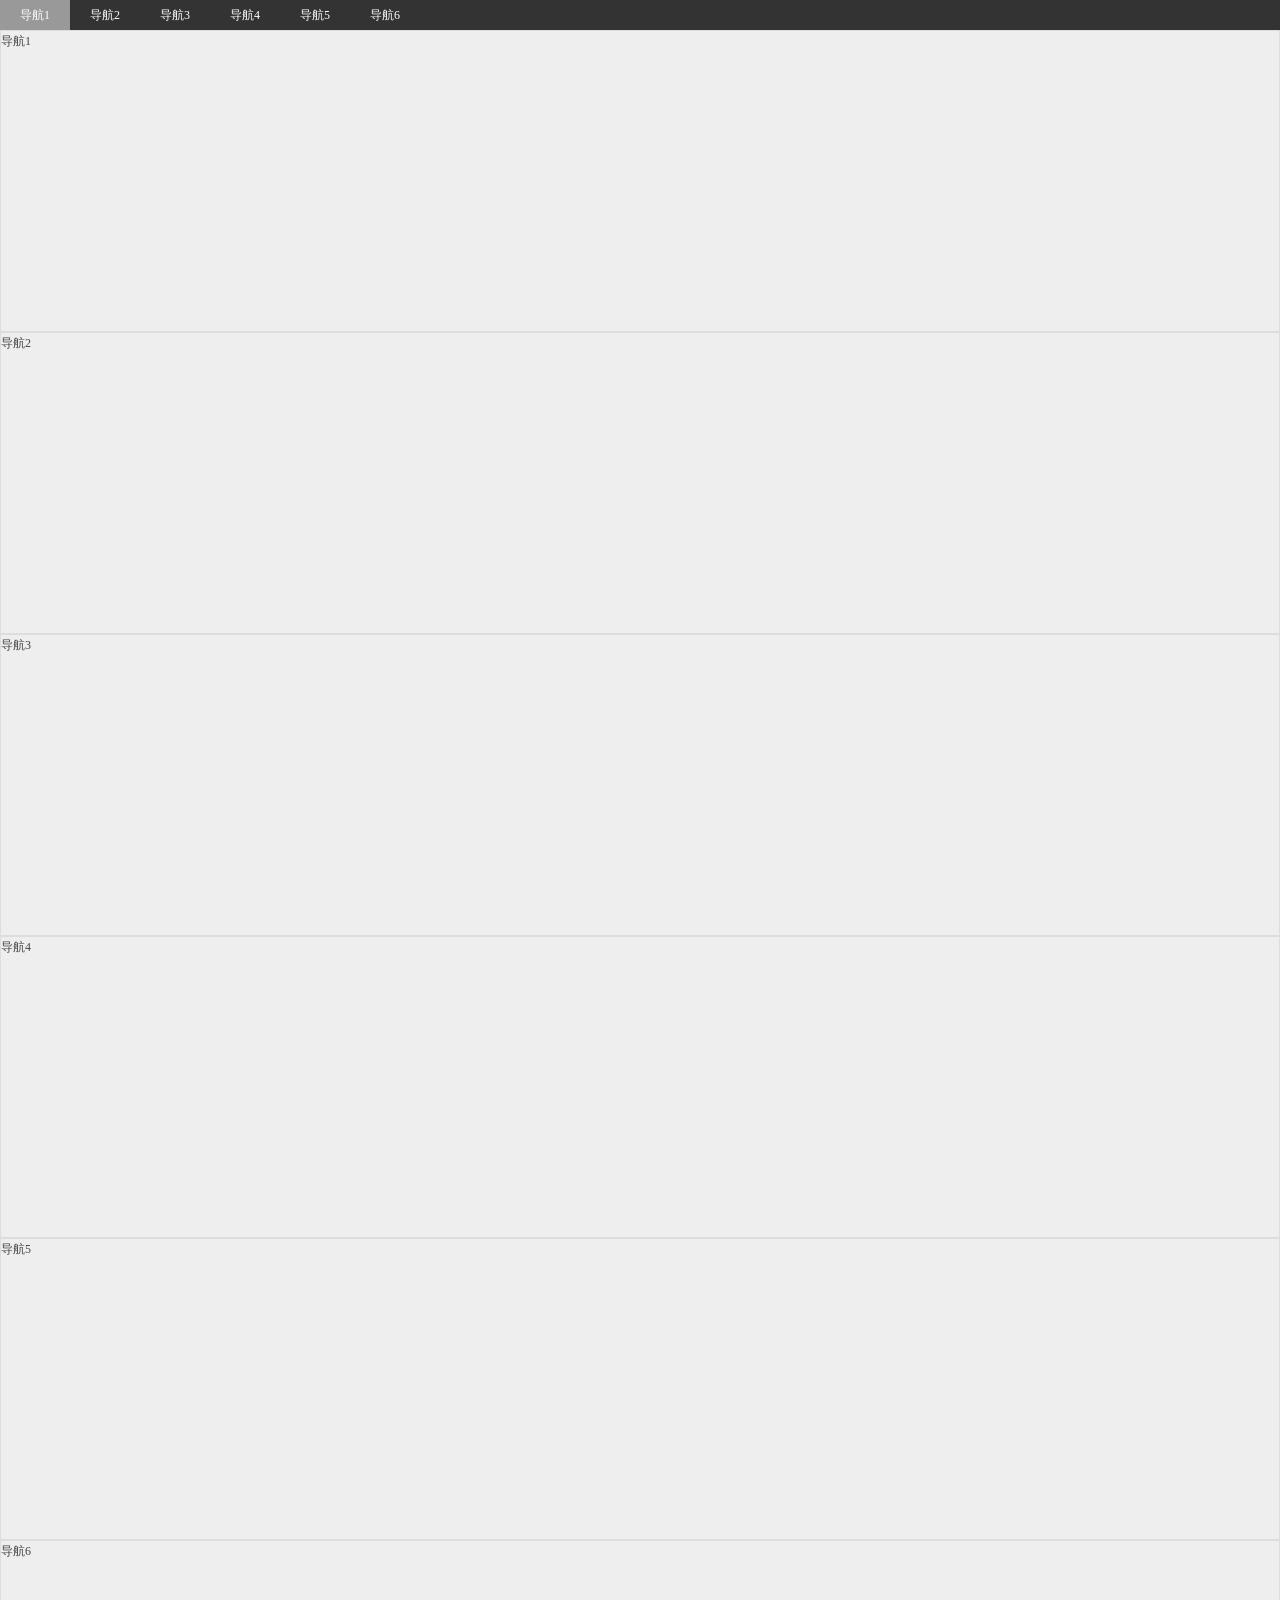
==== commit 7e4f0ec0: "scrollspy插件完成" ====
--- a/jqscrollspy/index.html
+++ b/jqscrollspy/index.html
@@ -1,11 +1,13 @@
-<html>
+<!DOCTYPE html PUBLIC "-//W3C//liD XHTML 1.0 Transitional//EN" "http://www.w3.org/TR/xhtml1/liD/xhtml1-transitional.lid">
+<html xmlns="http://www.w3.org/1999/xhtml">
 <head>
     <meta charset="utf-8">
     <title>jqscrollspy_jqduang.com</title>
-    <meta name="keywords" content="jqduang,前端特效,网页特效,焦点图,幻灯片,滑动门,滚动图片,无缝滚动,图片切换"/>
-    <meta name="description" content="Mr.jqDuang,前端特效,网页特效,焦点图,幻灯片,滑动门,滚动图片,无缝滚动,图片切换,用少的代码做多的效果,复杂的问题交给我来做,您只要轻轻一行代码就行！"/>
+    <meta name="keywords" content="jqduang,前端特效,网页特效,滚动监听"/>
+    <meta name="description" content="Mr.jqDuang,前端特效,网页特效,滚动监听,用少的代码做多的效果,复杂的问题交给我来做,您只要轻轻一行代码就行！"/>
     <link rel="stylesheet" href="../css/global.css">
     <style type="text/css">
+        body {padding-top: 30px;}
         .block {border: 1px solid #ddd;height: 300px;}   
         .nav1 {position: fixed;top: 0;width: 100%;height:30px;line-height:30px;background: #333;} 
         .nav1 li {float: left;} 
@@ -15,33 +17,33 @@
 </head>
 <body class="bg">
     <!-- nav -->
-    <div class="nav1">
+    <div class="nav1 jqScrollspy" data-offset="40">
         <ul class="clearfix">
-            <li><a class="act" title="导航1" href="#">导航1</a></li>
-            <li><a title="导航2" href="#">导航2</a></li>
-            <li><a title="导航3" href="#">导航3</a></li>
-            <li><a title="导航4" href="#">导航4</a></li>
-            <li><a title="导航5" href="#">导航5</a></li>
-            <li><a title="导航6" href="#">导航6</a></li>
+            <li><a class="act" title="导航1" href="#nav1">导航1</a></li>
+            <li><a title="导航2" href="#nav2">导航2</a></li>
+            <li><a title="导航3" href="#nav3">导航3</a></li>
+            <li><a title="导航4" href="#nav4">导航4</a></li>
+            <li><a title="导航5" href="#nav5">导航5</a></li>
+            <li><a title="导航6" href="#nav6">导航6</a></li>
         </ul>
     </div>
     <div id="nav1" class="block">
-        nav1
+        导航1
     </div>
     <div id="nav2" class="block">
-        nav2
+        导航2
     </div>
     <div id="nav3" class="block">
-        nav3
+        导航3
     </div>
     <div id="nav4" class="block">
-        nav4
+        导航4
     </div>
     <div id="nav5" class="block">
-        nav5
+        导航5
     </div>
     <div id="nav6" class="block">
-        nav6
+        导航6
     </div>
     <div class="block">
     </div>
